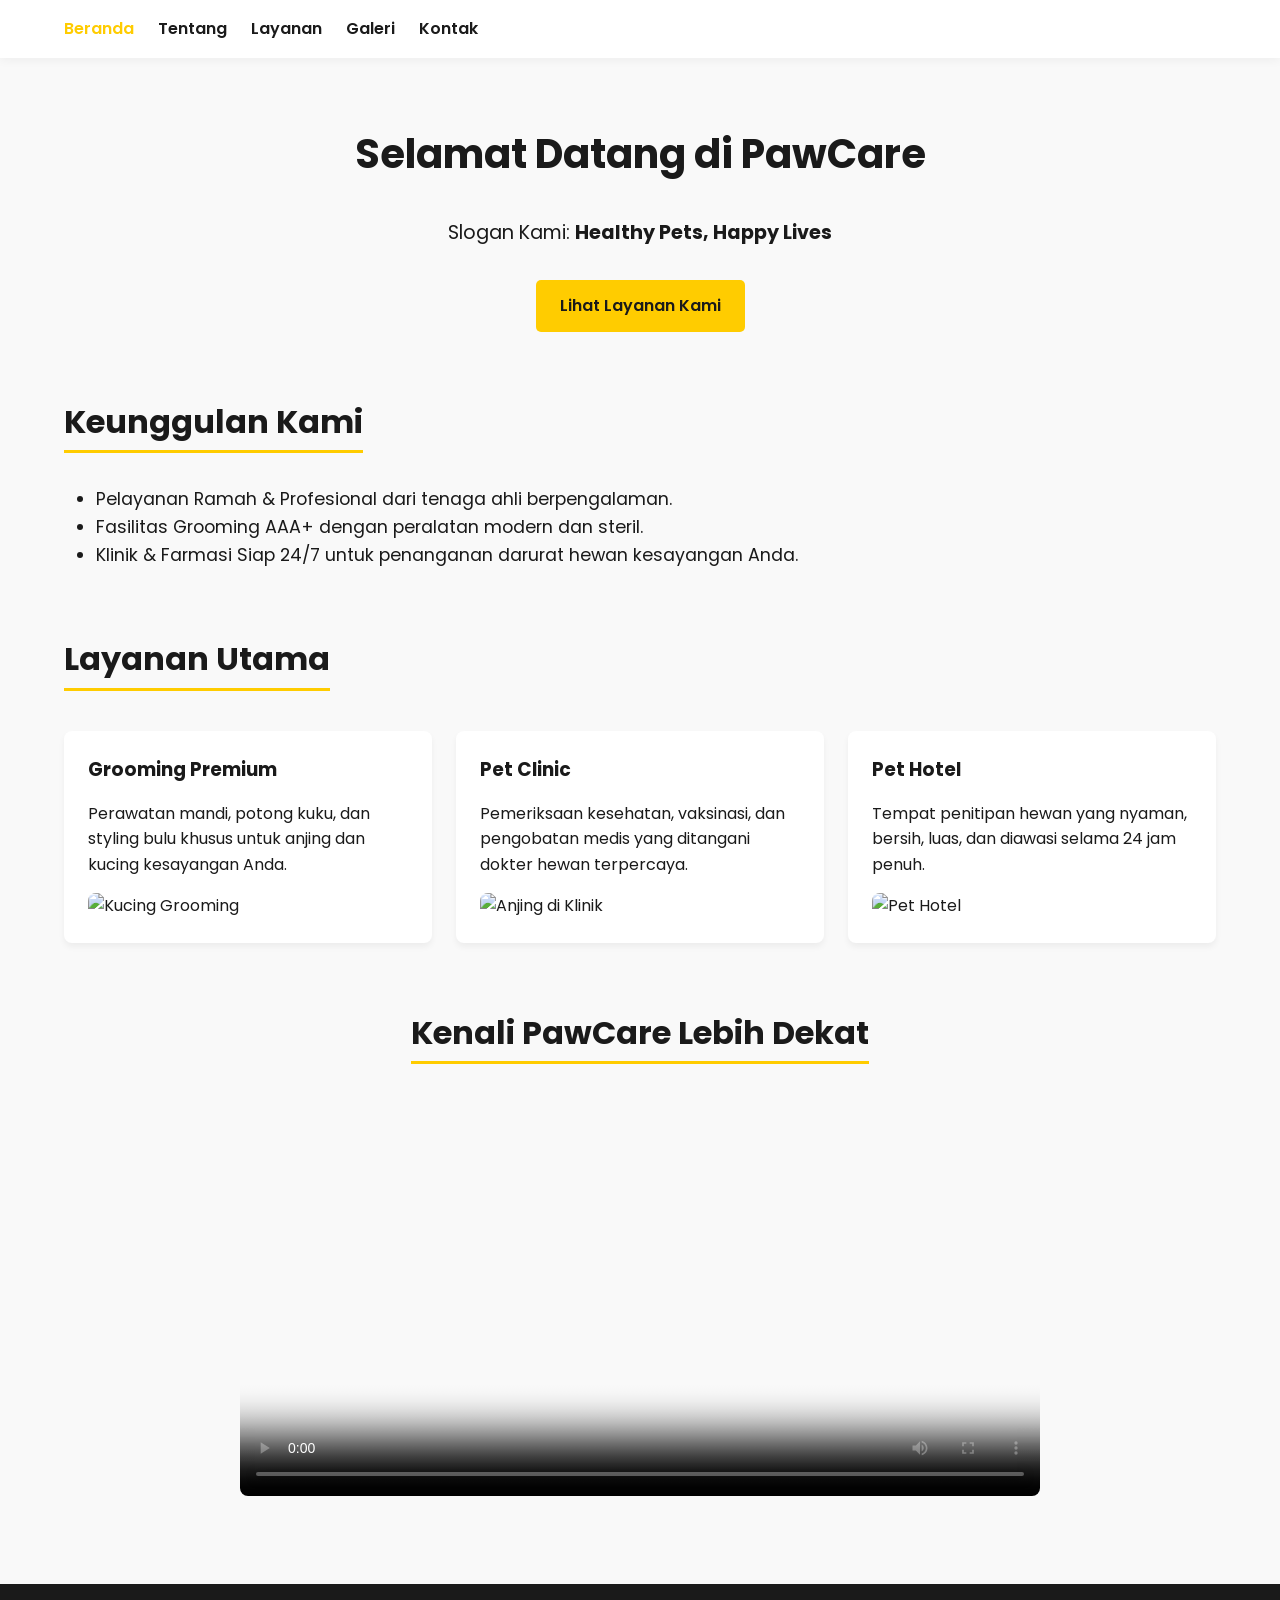
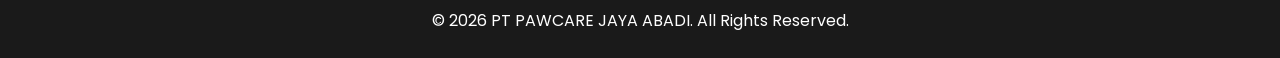
==== index.html @ 65287b78 "Commit pertama gw amjay" ====
<!doctype html>
<html lang="id">
  <head>
    <meta charset="UTF-8" />
    <meta name="viewport" content="width=device-width, initial-scale=1.0" />
    <title>Beranda - PawCare</title>
    <link rel="icon" href="img/favicon-1.ico" type="image/x-icon" />
    <link rel="stylesheet" href="css/style.css" />
  </head>
  <body>
    <header>
      <nav>
        <ul>
          <li><a href="index.html" class="active">Beranda</a></li>
          <li><a href="tentang.html">Tentang</a></li>
          <li><a href="layanan.html">Layanan</a></li>
          <li><a href="galeri.html">Galeri</a></li>
          <li><a href="kontak.html">Kontak</a></li>
        </ul>
      </nav>
    </header>

    <main class="container">
      <section id="hero">
        <h1>Selamat Datang di PawCare</h1>
        <p style="text-align: center; font-size: 1.2rem; margin-bottom: 2rem">
          Slogan Kami: <strong>Healthy Pets, Happy Lives</strong>
        </p>
        <div style="text-align: center">
          <a href="layanan.html" class="btn">Lihat Layanan Kami</a>
        </div>
      </section>

      <section id="keunggulan" style="margin-top: 4rem">
        <h2>Keunggulan Kami</h2>
        <ul style="margin-left: 2rem; margin-top: 1rem; font-size: 1.1rem">
          <li>Pelayanan Ramah & Profesional dari tenaga ahli berpengalaman.</li>
          <li>Fasilitas Grooming AAA+ dengan peralatan modern dan steril.</li>
          <li>
            Klinik & Farmasi Siap 24/7 untuk penanganan darurat hewan kesayangan
            Anda.
          </li>
        </ul>
      </section>

      <section id="cuplikan-layanan" style="margin-top: 4rem">
        <h2>Layanan Utama</h2>
        <div class="grid-cards">
          <article>
            <h3>Grooming Premium</h3>
            <p>
              Perawatan mandi, potong kuku, dan styling bulu khusus untuk anjing
              dan kucing kesayangan Anda.
            </p>
            <img
              src="img/kucing.jpg"
              alt="Kucing Grooming"
              width="400"
              height="250"
              style="margin-top: 1rem"
            />
          </article>
          <article>
            <h3>Pet Clinic</h3>
            <p>
              Pemeriksaan kesehatan, vaksinasi, dan pengobatan medis yang
              ditangani dokter hewan terpercaya.
            </p>
            <img
              src="img/anjing.jpg"
              alt="Anjing di Klinik"
              width="400"
              height="250"
              style="margin-top: 1rem"
            />
          </article>
          <article>
            <h3>Pet Hotel</h3>
            <p>
              Tempat penitipan hewan yang nyaman, bersih, luas, dan diawasi
              selama 24 jam penuh.
            </p>
            <img
              src="img/hotel.png"
              alt="Pet Hotel"
              width="400"
              height="250"
              style="margin-top: 1rem"
            />
          </article>
        </div>
      </section>

      <section
        id="video-pengenalan"
        style="margin-top: 4rem; text-align: center"
      >
        <h2>Kenali PawCare Lebih Dekat</h2>
        <div style="margin-top: 1rem">
          <video
            controls
            src="img/promo-pawcare.mp4"
            width="800"
            poster="img/shop.png"
          >
            Browser Anda tidak mendukung tag video.
          </video>
        </div>
      </section>
    </main>

    <footer>
      <p>&copy; 2026 PT PAWCARE JAYA ABADI. All Rights Reserved.</p>
    </footer>
  </body>
</html>
---- css/style.css ----
/* Mengimpor Google Fonts 'Poppins' */
@import url("https://fonts.googleapis.com/css2?family=Poppins:wght@300;400;600;700&display=swap");

/* --- Reset & Variabel --- */
:root {
  --primary-color: #ffcc00; /* Kuning Murni */
  --text-color: #1a1a1a; /* Dark Slate */
  --bg-color: #f9f9f9; /* Abu-abu Sangat Muda */
  --white: #ffffff;
  --border-color: #dddddd;
}

* {
  margin: 0;
  padding: 0;
  box-sizing: border-box;
}

body {
  font-family: "Poppins", sans-serif;
  background-color: var(--bg-color);
  color: var(--text-color);
  line-height: 1.6;
}

/* --- Tipografi & Heading --- */
h1,
h2,
h3 {
  color: var(--text-color);
  margin-bottom: 1rem;
}

h1 {
  font-size: 2.5rem;
  text-align: center;
  margin: 2rem 0;
}

h2 {
  font-size: 2rem;
  border-bottom: 3px solid var(--primary-color);
  display: inline-block;
  padding-bottom: 0.2rem;
}

/* --- Layout & Komponen --- */
.container {
  width: 90%;
  max-width: 1200px;
  margin: 0 auto;
  padding: 2rem 0;
}

/* Header & Navigasi */
header {
  background-color: var(--white);
  box-shadow: 0 2px 10px rgba(0, 0, 0, 0.05);
  position: sticky;
  top: 0;
  z-index: 100;
}

nav {
  display: flex;
  justify-content: space-between;
  align-items: center;
  width: 90%;
  max-width: 1200px;
  margin: 0 auto;
  padding: 1rem 0;
}

.logo {
  font-size: 1.5rem;
  font-weight: 700;
  color: var(--text-color);
  text-decoration: none;
}

.logo span {
  color: var(--primary-color);
}

nav ul {
  list-style: none;
  display: flex;
  gap: 1.5rem;
}

nav a {
  text-decoration: none;
  color: var(--text-color);
  font-weight: 600;
  transition: color 0.3s;
}

nav a:hover,
nav a.active {
  color: var(--primary-color);
}

/* Tombol (CTA) */
.btn {
  display: inline-block;
  background-color: var(--primary-color);
  color: var(--text-color);
  padding: 0.8rem 1.5rem;
  text-decoration: none;
  font-weight: 600;
  border-radius: 5px;
  border: none;
  cursor: pointer;
  transition: background-color 0.3s;
}

.btn:hover {
  background-color: #e6b800; /* Kuning Emas */
}

/* Media (Gambar & Video) */
img,
video {
  max-width: 100%;
  height: auto;
  border-radius: 8px;
}

/* Card / Article Style */
.grid-cards {
  display: grid;
  grid-template-columns: repeat(auto-fit, minmax(300px, 1fr));
  gap: 1.5rem;
  margin-top: 1.5rem;
}

article {
  background-color: var(--white);
  padding: 1.5rem;
  border-radius: 8px;
  box-shadow: 0 4px 6px rgba(0, 0, 0, 0.05);
}

/* Tabel */
table {
  width: 100%;
  border-collapse: collapse;
  margin-top: 1.5rem;
  background-color: var(--white);
}

table caption {
  font-weight: 700;
  font-size: 1.2rem;
  margin-bottom: 1rem;
}

th,
td {
  padding: 1rem;
  border: 1px solid var(--border-color);
  text-align: left;
}

th {
  background-color: var(--primary-color);
  color: var(--text-color);
}

/* Form */
fieldset {
  border: 2px solid var(--primary-color);
  padding: 2rem;
  border-radius: 8px;
  background-color: var(--white);
  margin-bottom: 2rem;
}

legend {
  font-weight: 700;
  padding: 0 1rem;
  background-color: var(--primary-color);
  border-radius: 4px;
}

.form-group {
  margin-bottom: 1.5rem;
  display: flex;
  flex-direction: column;
}

label {
  font-weight: 600;
  margin-bottom: 0.5rem;
}

input[type="text"],
input[type="email"],
input[type="tel"],
select,
textarea {
  width: 100%;
  padding: 0.8rem;
  border: 1px solid var(--border-color);
  border-radius: 4px;
  font-family: inherit;
}

.checkbox-group {
  display: flex;
  align-items: center;
  gap: 0.5rem;
  margin-bottom: 1.5rem;
}

.checkbox-group label {
  margin-bottom: 0;
  font-weight: 400;
}

/* Footer */
footer {
  background-color: var(--text-color);
  color: var(--white);
  text-align: center;
  padding: 1.5rem 0;
  margin-top: 3rem;
}

/* Aside & Galeri Khusus */
aside {
  background-color: var(--primary-color);
  padding: 1.5rem;
  border-radius: 8px;
  margin-top: 2rem;
}
aside h3 {
  margin-bottom: 0.5rem;
  border-bottom: none;
}
aside ul {
  margin-left: 1.5rem;
}

figure {
  background-color: var(--white);
  padding: 1rem;
  border-radius: 8px;
  box-shadow: 0 2px 5px rgba(0, 0, 0, 0.1);
  text-align: center;
}
figcaption {
  margin-top: 1rem;
  font-weight: 600;
}
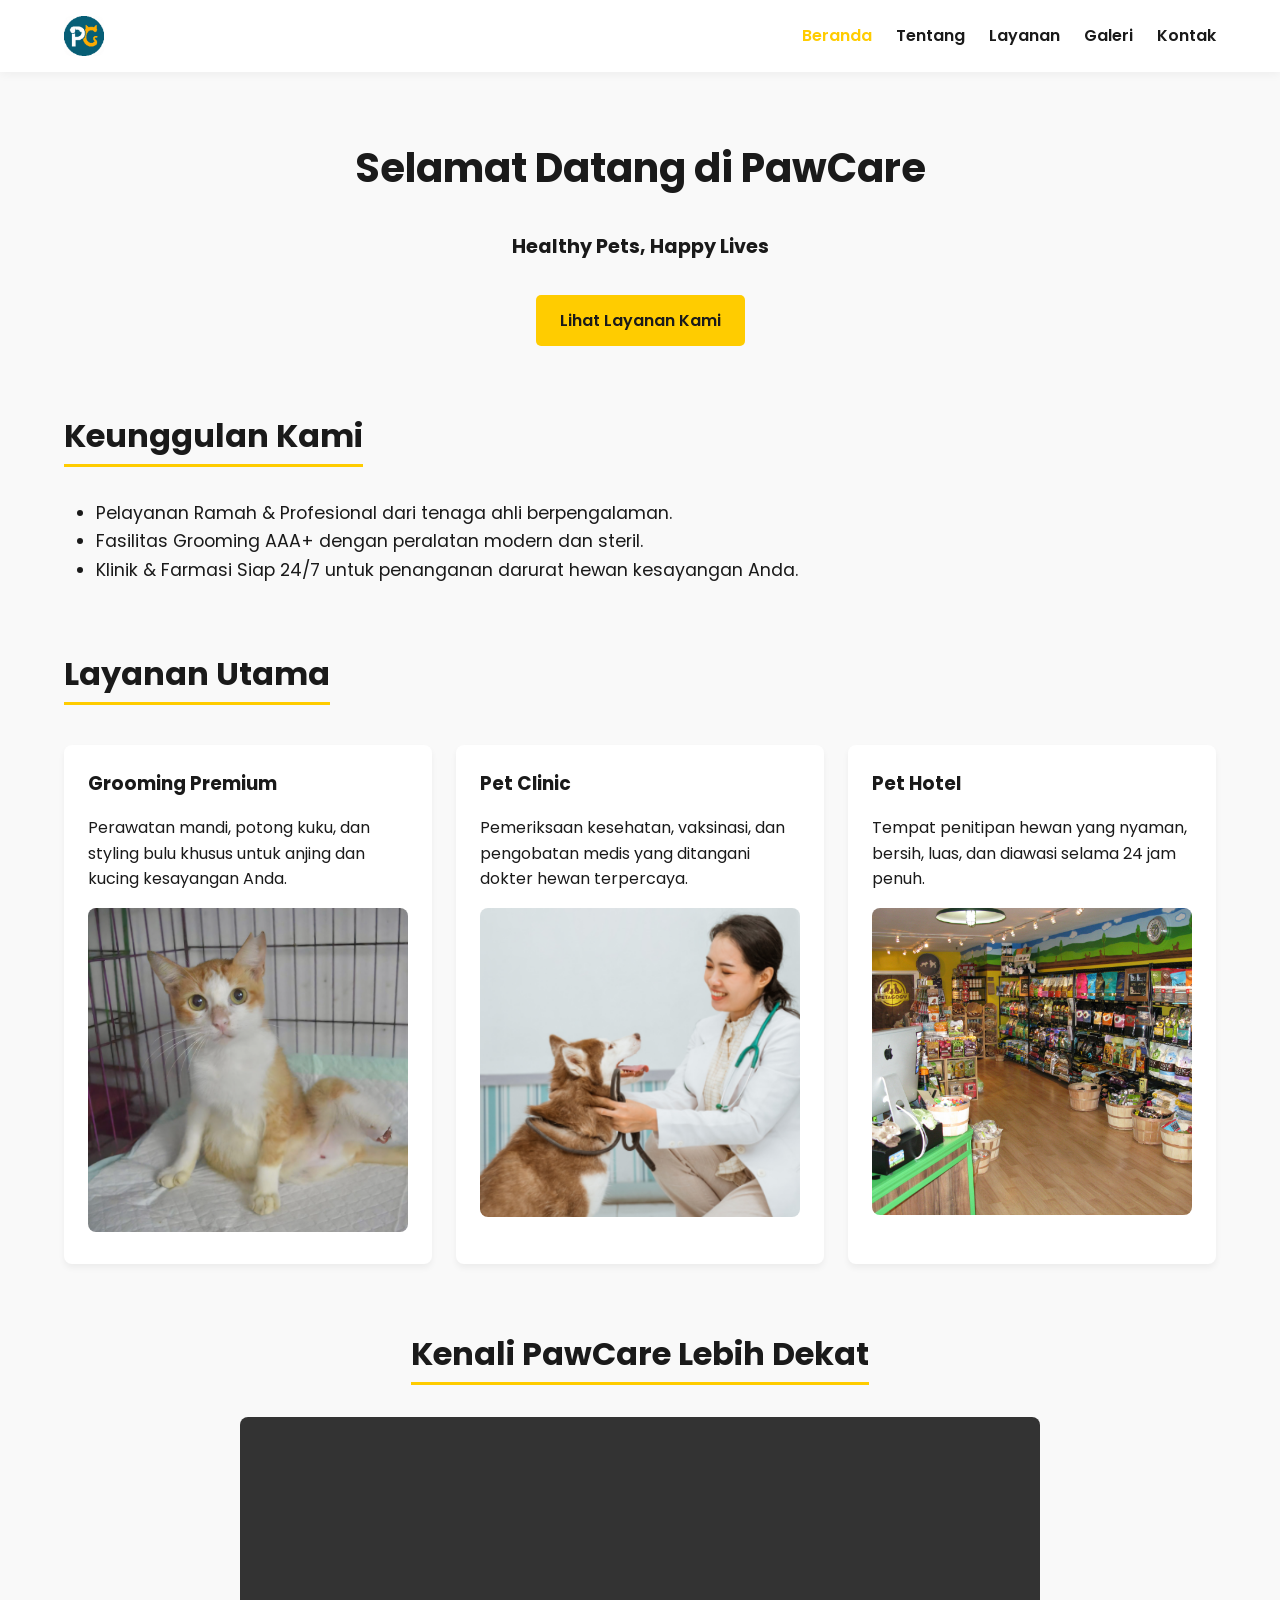
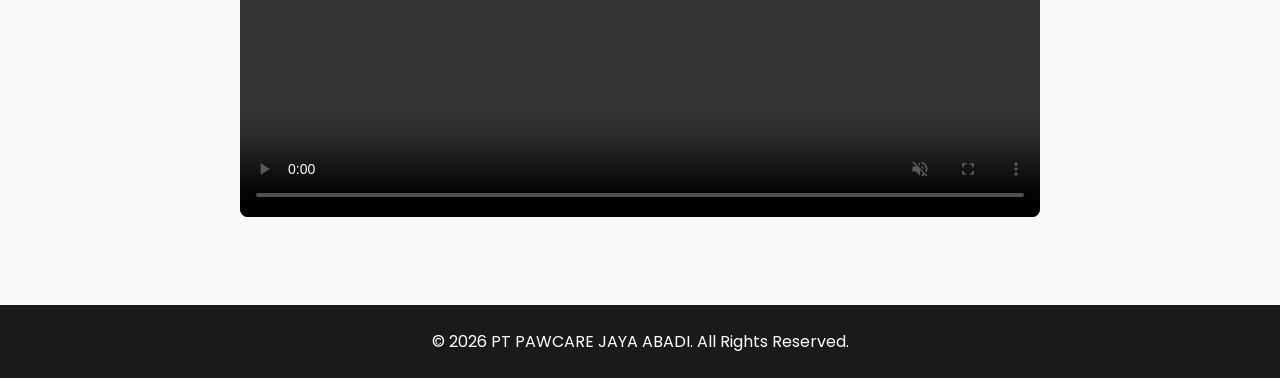
==== commit c6248ef6: "lagi dan lagi" ====
--- a/index.html
+++ b/index.html
@@ -4,12 +4,15 @@
     <meta charset="UTF-8" />
     <meta name="viewport" content="width=device-width, initial-scale=1.0" />
     <title>Beranda - PawCare</title>
-    <link rel="icon" href="img/favicon-1.ico" type="image/x-icon" />
+    <link rel="icon" href="img/favicon.ico" type="image/x-icon" />
     <link rel="stylesheet" href="css/style.css" />
   </head>
   <body>
     <header>
       <nav>
+        <a href="index.html" class="logo" aria-label="PawCare home">
+          <img src="img/Logo-main.png" alt="PawCare" />
+        </a>
         <ul>
           <li><a href="index.html" class="active">Beranda</a></li>
           <li><a href="tentang.html">Tentang</a></li>
@@ -24,7 +27,7 @@
       <section id="hero">
         <h1>Selamat Datang di PawCare</h1>
         <p style="text-align: center; font-size: 1.2rem; margin-bottom: 2rem">
-          Slogan Kami: <strong>Healthy Pets, Happy Lives</strong>
+          <strong>Healthy Pets, Happy Lives</strong>
         </p>
         <div style="text-align: center">
           <a href="layanan.html" class="btn">Lihat Layanan Kami</a>
@@ -53,7 +56,7 @@
               dan kucing kesayangan Anda.
             </p>
             <img
-              src="img/kucing.jpg"
+              src="img/Kucing.png"
               alt="Kucing Grooming"
               width="400"
               height="250"
@@ -67,7 +70,7 @@
               ditangani dokter hewan terpercaya.
             </p>
             <img
-              src="img/anjing.jpg"
+              src="img/Anjing.png"
               alt="Anjing di Klinik"
               width="400"
               height="250"
@@ -81,7 +84,7 @@
               selama 24 jam penuh.
             </p>
             <img
-              src="img/hotel.png"
+              src="img/Shop.png"
               alt="Pet Hotel"
               width="400"
               height="250"
@@ -99,9 +102,10 @@
         <div style="margin-top: 1rem">
           <video
             controls
-            src="img/promo-pawcare.mp4"
+            muted
+            src="img/Vidio-beranda.mp4"
             width="800"
-            poster="img/shop.png"
+            Volume="0"
           >
             Browser Anda tidak mendukung tag video.
           </video>
--- a/css/style.css
+++ b/css/style.css
@@ -72,14 +72,16 @@
 }
 
 .logo {
-  font-size: 1.5rem;
-  font-weight: 700;
-  color: var(--text-color);
+  display: inline-flex;
+  align-items: left;
   text-decoration: none;
 }
 
-.logo span {
-  color: var(--primary-color);
+.logo img {
+  display: block;
+  width: 40px;
+  height: 40px;
+  object-fit: contain;
 }
 
 nav ul {
@@ -253,3 +255,18 @@
   margin-top: 1rem;
   font-weight: 600;
 }
+
+.petshop-banner {
+  grid-column: 1 / -1;
+  width: 100%;
+  height: 345px;
+  overflow: hidden;
+  border-radius: 8px;
+}
+
+.petshop-banner img {
+  width: 100%;
+  height: 100%;
+  object-fit: cover;
+  display: block;
+}
